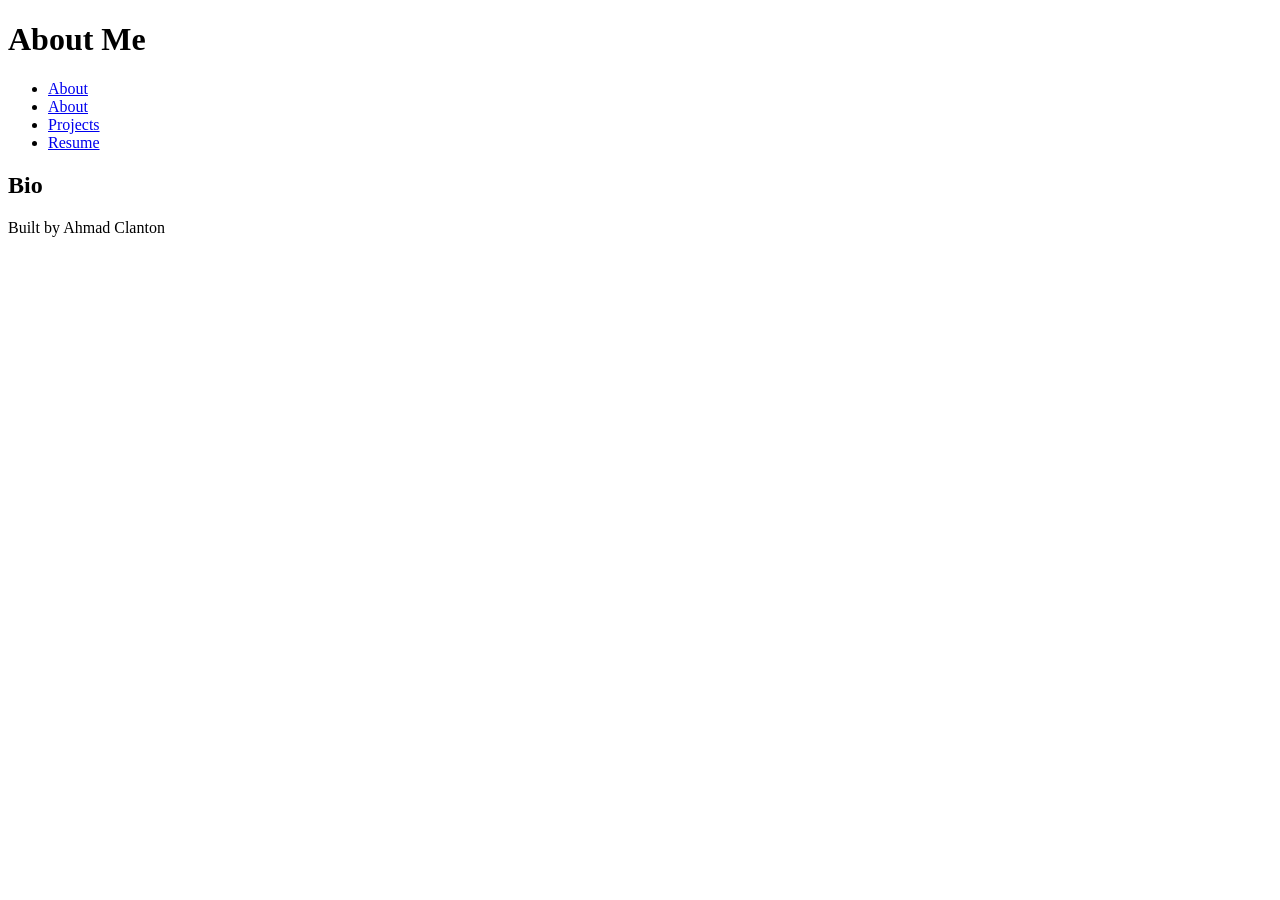
==== about.html @ f58081fe "html basics all content content necessary for the code-along" ====
<!DOCTYPE html>
<html lang="en">
<head>
    <meta charset="UTF-8">
    <meta name="viewport" content="width=device-width, initial-scale=1.0">
    <title>About Me</title>
</head>
<body>
    <header>
            <h1> About Me </h1>
    </header>
    <nav>
        <ul>
            <li><a href="index.html">About</a></li>
            <li><a href="about.html">About</a></li>
            <li><a href="projects.html">Projects</a></li>
            <li><a href="resume.html">Resume</a></li>
        </ul>
    </nav>
    <main>
        <section>
            <h2>Bio</h2>
        </section>
    </main>
     <footer>
        <p> Built by Ahmad Clanton</p>
    </footer>
  
</body>
</html>
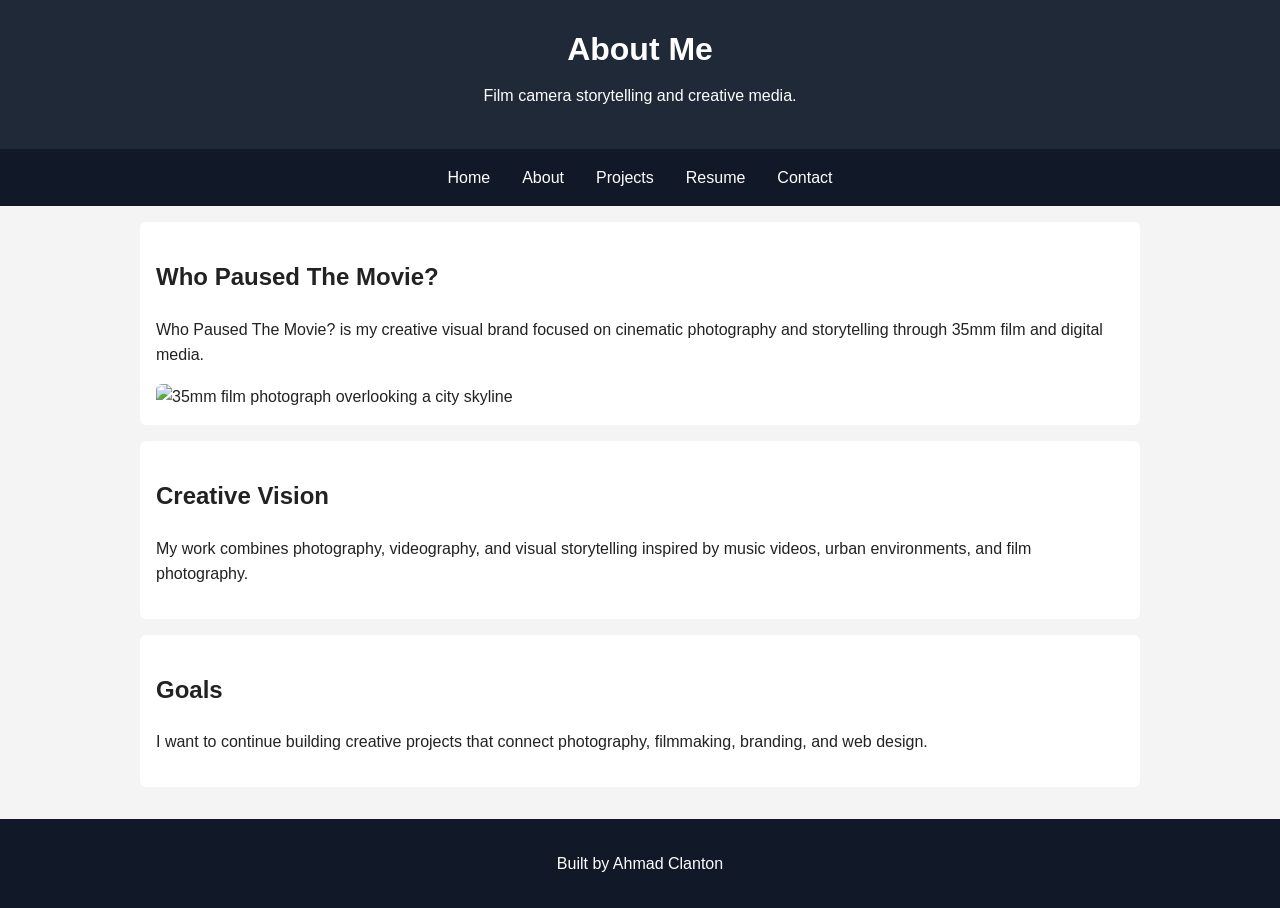
==== commit c0a9eb14: "Final Build 6 my portfolio building, mobile css, readme, and pages" ====
--- a/about.html
+++ b/about.html
@@ -3,28 +3,60 @@
 <head>
     <meta charset="UTF-8">
     <meta name="viewport" content="width=device-width, initial-scale=1.0">
-    <title>About Me</title>
+    <title>About | Ahmad Clanton Portfolio</title>
+    <link rel="stylesheet" href="styles.css">
 </head>
+
 <body>
-    <header>
-            <h1> About Me </h1>
-    </header>
-    <nav>
-        <ul>
-            <li><a href="index.html">About</a></li>
-            <li><a href="about.html">About</a></li>
-            <li><a href="projects.html">Projects</a></li>
-            <li><a href="resume.html">Resume</a></li>
-        </ul>
-    </nav>
-    <main>
-        <section>
-            <h2>Bio</h2>
-        </section>
-    </main>
-     <footer>
-        <p> Built by Ahmad Clanton</p>
-    </footer>
-  
+
+<header>
+    <h1>About Me</h1>
+    <p>Film camera storytelling and creative media.</p>
+</header>
+
+<nav>
+    <ul>
+        <li><a href="index.html">Home</a></li>
+        <li><a href="about.html">About</a></li>
+        <li><a href="projects.html">Projects</a></li>
+        <li><a href="resume.html">Resume</a></li>
+        <li><a href="contact.html">Contact</a></li>
+    </ul>
+</nav>
+
+<main>
+
+    <section>
+        <h2>Who Paused The Movie?</h2>
+
+        <p>
+            Who Paused The Movie? is my creative visual brand focused on cinematic photography and storytelling through 35mm film and digital media.
+        </p>
+
+        <img src="images/about.jpg" alt="35mm film photograph overlooking a city skyline">
+    </section>
+
+    <section>
+        <h2>Creative Vision</h2>
+
+        <p>
+            My work combines photography, videography, and visual storytelling inspired by music videos, urban environments, and film photography.
+        </p>
+    </section>
+
+    <section>
+        <h2>Goals</h2>
+
+        <p>
+            I want to continue building creative projects that connect photography, filmmaking, branding, and web design.
+        </p>
+    </section>
+
+</main>
+
+<footer>
+    <p>Built by Ahmad Clanton</p>
+</footer>
+
 </body>
 </html>
--- a/styles.css
+++ b/styles.css
@@ -0,0 +1,126 @@
+/* CSS by Ahmad Clanton */
+
+
+body {
+    body {
+    background-color: red;
+}
+    font-family: Arial, Helvetica, sans-serif;
+    margin: 0;
+    background-color: #f4f4f4;
+    color: #222;
+    display: grid;
+    grid-template-columns: 1fr;
+    line-height: 1.6;
+}
+
+
+header {
+    background-color: #1f2937;
+    color: white;
+    text-align: center;
+    padding: 1.5rem;
+}
+
+header h1 {
+    margin: 0;
+}
+
+header p {
+    margin-top: 0.5rem;
+}
+
+
+nav {
+    background-color: #111827;
+}
+
+nav ul {
+    list-style: none;
+    margin: 0;
+    padding: 0;
+    display: flex;
+    flex-direction: column;
+}
+
+nav a {
+    color: white;
+    text-decoration: none;
+    padding: 1rem;
+    display: block;
+}
+
+nav a:hover {
+    background-color: #374151;
+}
+
+/* ===== Main Content ===== */
+main {
+    padding: 1rem;
+}
+
+section {
+    background-color: white;
+    padding: 1rem;
+    margin-bottom: 1rem;
+    border-radius: 6px;
+}
+
+.hero {
+    text-align: center;
+}
+
+.card-row {
+    display: grid;
+    grid-template-columns: 1fr;
+    gap: 1rem;
+}
+
+.card {
+    border-left: 4px solid #2563eb;
+}
+
+img {
+    width: 100%;
+    height: auto;
+    border-radius: 6px;
+}
+
+main a {
+    display: inline-block;
+    background-color: #2563eb;
+    color: white;
+    padding: 0.75rem 1rem;
+    text-decoration: none;
+    border-radius: 4px;
+    margin-top: 0.5rem;
+}
+
+main a:hover {
+    background-color: #1e40af;
+}
+
+/* ===== Footer ===== */
+footer {
+    background-color: #111827;
+    color: white;
+    text-align: center;
+    padding: 1rem;
+}
+
+/* ===== Larger Screens ===== */
+@media screen and (min-width: 800px) {
+    nav ul {
+        flex-direction: row;
+        justify-content: center;
+    }
+
+    main {
+        max-width: 1000px;
+        margin: 0 auto;
+    }
+
+    .card-row {
+        grid-template-columns: repeat(2, 1fr);
+    }
+}
